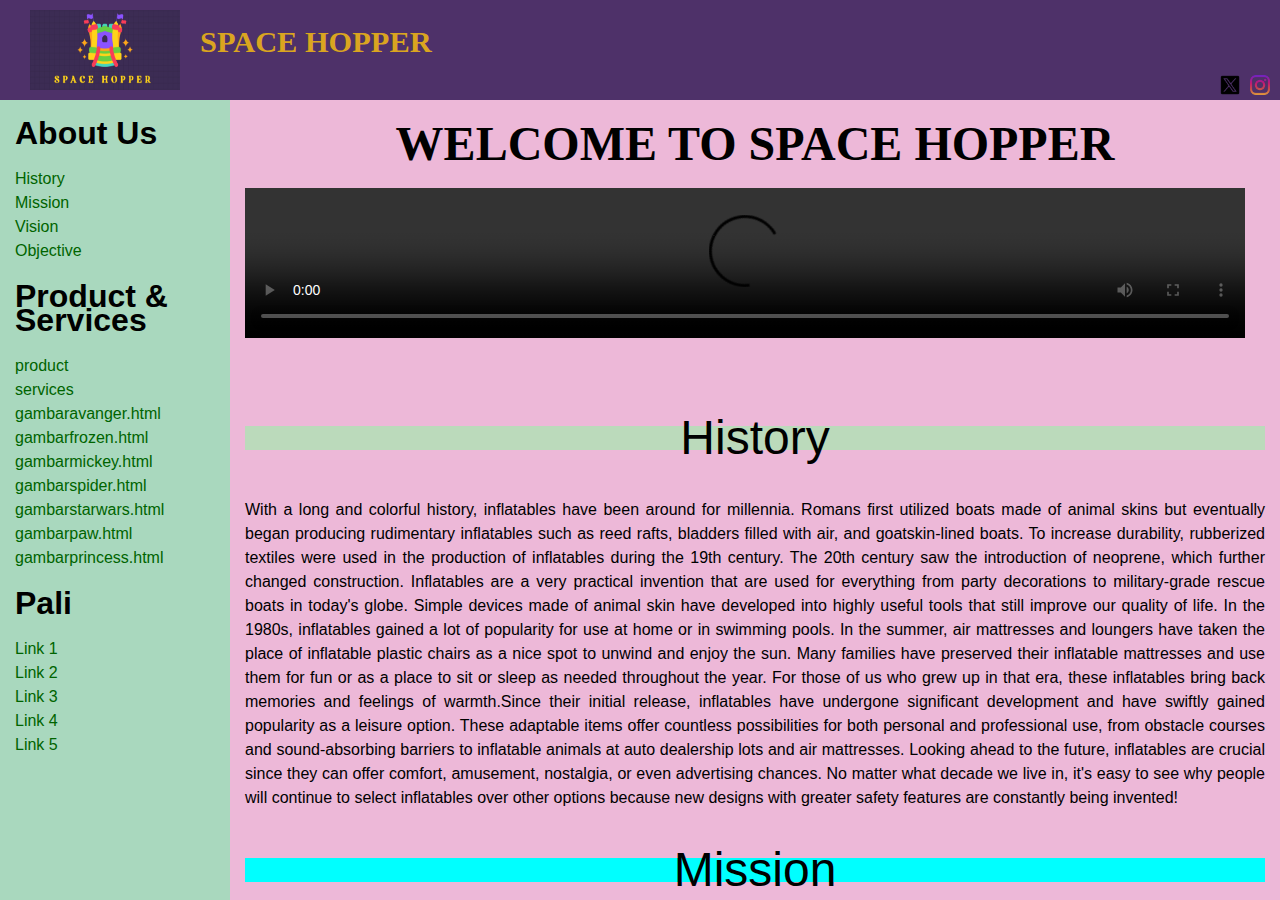
==== index.html @ ca83f3e7 "Add files via upload" ====
<html>
	<head>
		<meta http-equiv="Content-Type" content="text/html; charset=utf-8">
		<title>SpaceHopper-home</title>
		<style type="text/css">
		
		body {
			margin: 0;
			padding: 0;
			overflow: hidden;
			height: 100%; 
			max-height: 100%; 
			font-family:Sans-serif;
			line-height: 1.5em;
		}
		
		#header {
			position: absolute;
			top: 0;
			left: 0;
			width: 100%;
			height: 100px; 
			overflow: hidden; /* Disables scrollbars on the header frame. To enable scrollbars, change "hidden" to "scroll" */
			background: #3a1a58e5;
		}
		
		#nav {
			position: absolute; 
			top: 100px; 
			left: 0; 
			bottom: 0;
			width: 230px;
			overflow: auto; /* Scrollbars will appear on this frame only when there's enough content to require scrolling. To disable scrollbars, change to "hidden", or use "scroll" to enable permanent scrollbars */
			background: #a9d8be; 		
		}
		
		#logo {
			padding:10px;
		}
		
		main {
			position: fixed;
			top: 100px; /* Set this to the height of the header */
			left: 230px; 
			right: 0;
			bottom: 0;
			overflow: auto; 
			background: #edb8d8;
		}
		
		.innertube {
			margin: 15px; /* Provides padding for the content */
		}
		
		p {
			color: #000000;
		}

		nav ul {
			list-style-type: none;
			margin: 0;
			padding: 0;
		}
		
		nav ul a {
			color: darkgreen;
			text-decoration: none;
		}
				
		/*IE6 fix*/
		* html body{
			padding: 130px 0 0 230px; /* Set the first value to the height of the header and last value to the width of the nav */
		}
		
		* html main{ 
			height: 100%; 
			width: 100%; 
		}
		
		</style>
		
	</head>
	
	<body>		

		<header id="header">
			<div id="logo">
				<img src="image/logospacehopper.png" alt="spacehopper" style="float: left;" width="150px" height="80px" hspace="20">
				<h1 style="font-family:'Times New Roman', Times, serif; font-size: 190%; color: goldenrod;">SPACE HOPPER</h1>
                <a href="https://www.instagram.com/spaceeeehoppeeeer/"><img src="image/instagram.png" alt="instagram" style="float:right;" width="20px;" heigh="10px;"></a>
				<a href="https://twitter.com/funballoonpark"><img src="image/x.png" alt="instagram" style="float:right;" hspace="10" width="20px;" heigh="10px;"></a>
				
			</div>
		</header>
				
		<main>
			<div class="innertube">
				
				<h1 style="text-align: center; font-family:Cambria, Cochin, Georgia, Times, 'Times New Roman', serif; font-size: 300%;">WELCOME TO SPACE HOPPER</h1>
				<p>
					<video controls  style="text-align: center;" width="1000">
						<source src="video/28FT Inflatable Obstacle Course 180 _ Obstacle Course.mp4" type="video/mp4">
						<source src="video/28FT Inflatable Obstacle Course 180 _ Obstacle Course.mp4" type="video/ogg">
				</p>
				<br>
				<p style="background-color: #85ff9c7b; font-family:Impact, Haettenschweiler, 'Arial Narrow Bold', sans-serif; text-align: center; font-size: 300%;">History</p>
				<p style="text-align: justify;">With a long and colorful history, inflatables have been around for millennia. Romans first utilized boats made of animal skins but eventually began producing rudimentary inflatables such as reed rafts, bladders filled with air, and goatskin-lined boats. To increase durability, rubberized textiles were used in the production of inflatables during the 19th century. The 20th century saw the introduction of neoprene, which further changed construction. Inflatables are a very practical invention that are used for everything from party decorations to military-grade rescue boats in today's globe. Simple devices made of animal skin have developed into highly useful tools that still improve our quality of life. In the 1980s, inflatables gained a lot of popularity for use at home or in swimming pools. In the summer, air mattresses and loungers have taken the place of inflatable plastic chairs as a nice spot to unwind and enjoy the sun. Many families have preserved their inflatable mattresses and use them for fun or as a place to sit or sleep as needed throughout the year. For those of us who grew up in that era, these inflatables bring back memories and feelings of warmth.Since their initial release, inflatables have undergone significant development and have swiftly gained popularity as a leisure option. These adaptable items offer countless possibilities for both personal and professional use, from obstacle courses and sound-absorbing barriers to inflatable animals at auto dealership lots and air mattresses. Looking ahead to the future, inflatables are crucial since they can offer comfort, amusement, nostalgia, or even advertising chances. No matter what decade we live in, it's easy to see why people will continue to select inflatables over other options because new designs with greater safety features are constantly being invented!</p>
				<p style="background-color: aqua; font-family:Impact, Haettenschweiler, 'Arial Narrow Bold', sans-serif; text-align: center; font-size: 300%;">Mission</p>
				<p style="text-align: center;">Creating big smiles for our customers.</p>
				<p style="background-color: khaki; font-family: Impact, Haettenschweiler, 'Arial Narrow Bold', sans-serif; text-align: center; font-size: 300%;">Vision</p>
				<p style="text-align: center;">To introduce inflatable water park games for everyone.</p>
				<p style="background-color: coral; font-family: Impact, Haettenschweiler, 'Arial Narrow Bold', sans-serif; text-align: center; font-size: 300%;">Objective</p>
				<p style="text-align: center;">Teamwork and professionalism, excellence., hardworking, Integrity and honesty.</p>
				<p><script>generateText(300)</script></p>
				
			</div>
		</main>

		<nav id="nav">
			<div class="innertube">
				<h1>About Us</h1>
				<ul>
					<li><a href="#">History</a></li>
					<li><a href="#">Mission</a></li>
					<li><a href="#">Vision</a></li>
					<li><a href="#">Objective</a></li>
				</ul>
				<h1>Product & Services</h1>
				<ul>
					<li><a href="page2.html">product</a></li>
					<li><a href="services.html">services</a></li>
					<li><a href="gambaravengers.html">gambaravanger.html</a></li>
					<li><a href="gambarfrozen.html">gambarfrozen.html</a></li>
					<li><a href="gambarmickey.html">gambarmickey.html</a></li>
					<li><a href="gambarspider.html">gambarspider.html</a></li>
					<li><a href="gambarstarwars.html">gambarstarwars.html</a></li>
                    <li><a href="gambarpaw.html">gambarpaw.html</a></li>
                    <li><a href="gambarprincess.html">gambarprincess.html</a></li>
				</ul>
				<h1>Pali</h1>
				<ul>
					<li><a href="#">Link 1</a></li>
					<li><a href="#">Link 2</a></li>
					<li><a href="#">Link 3</a></li>
					<li><a href="#">Link 4</a></li>
					<li><a href="#">Link 5</a></li>
				</ul>
			</div>
		</nav>	
	</body>
</html>
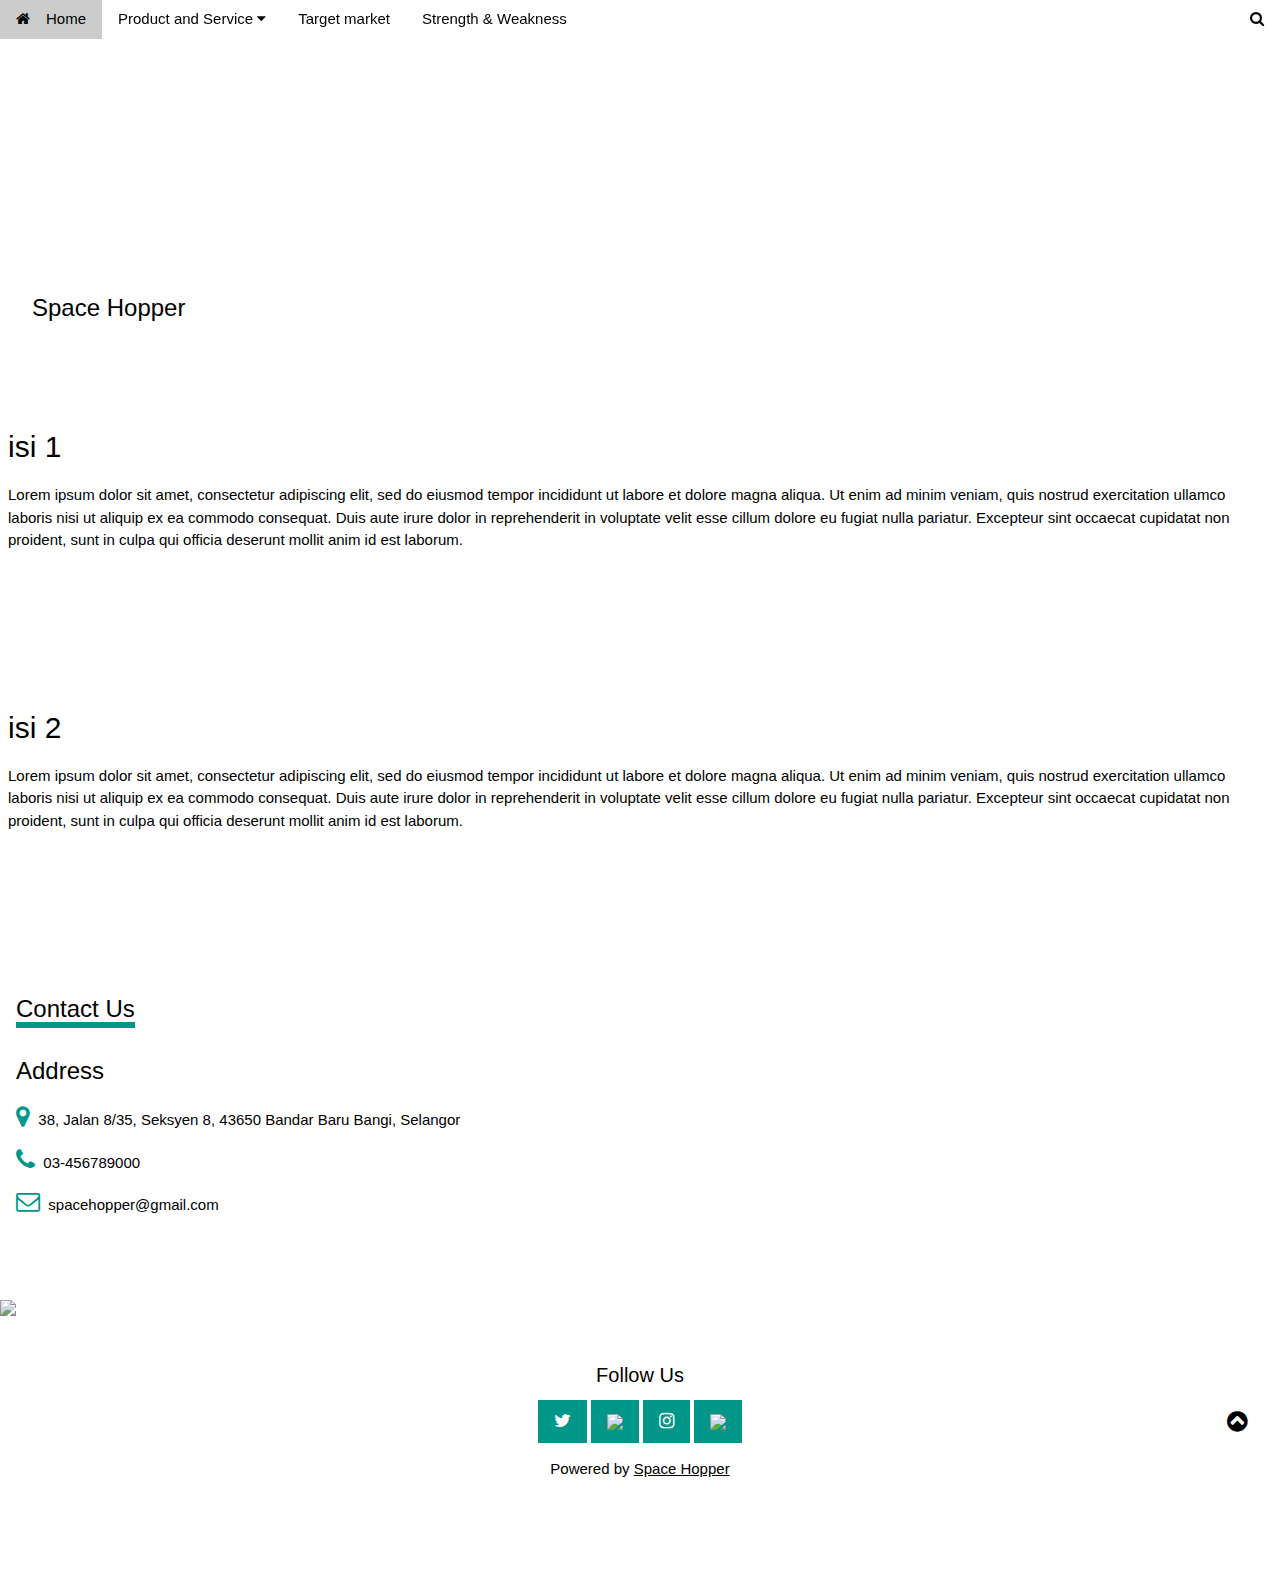
==== commit 8fc4cdfd: "coding untuk part dibo" ====
--- a/index.html
+++ b/index.html
@@ -1,151 +1,152 @@
+<!DOCTYPE html>
 <html>
-	<head>
-		<meta http-equiv="Content-Type" content="text/html; charset=utf-8">
-		<title>SpaceHopper-home</title>
-		<style type="text/css">
-		
-		body {
-			margin: 0;
-			padding: 0;
-			overflow: hidden;
-			height: 100%; 
-			max-height: 100%; 
-			font-family:Sans-serif;
-			line-height: 1.5em;
-		}
-		
-		#header {
-			position: absolute;
-			top: 0;
-			left: 0;
-			width: 100%;
-			height: 100px; 
-			overflow: hidden; /* Disables scrollbars on the header frame. To enable scrollbars, change "hidden" to "scroll" */
-			background: #3a1a58e5;
-		}
-		
-		#nav {
-			position: absolute; 
-			top: 100px; 
-			left: 0; 
-			bottom: 0;
-			width: 230px;
-			overflow: auto; /* Scrollbars will appear on this frame only when there's enough content to require scrolling. To disable scrollbars, change to "hidden", or use "scroll" to enable permanent scrollbars */
-			background: #a9d8be; 		
-		}
-		
-		#logo {
-			padding:10px;
-		}
-		
-		main {
-			position: fixed;
-			top: 100px; /* Set this to the height of the header */
-			left: 230px; 
-			right: 0;
-			bottom: 0;
-			overflow: auto; 
-			background: #edb8d8;
-		}
-		
-		.innertube {
-			margin: 15px; /* Provides padding for the content */
-		}
-		
-		p {
-			color: #000000;
-		}
+<head>
+<title>Space Hopper</title>
+<meta charset="UTF-8">
+<meta name="viewport" content="width=device-width, initial-scale=1">
+<link rel="stylesheet" href="https://www.w3schools.com/w3css/4/w3.css">
+<link rel="stylesheet" href="https://www.w3schools.com/lib/w3-theme-black.css">
+<link rel="stylesheet" href="https://cdnjs.cloudflare.com/ajax/libs/font-awesome/4.7.0/css/font-awesome.min.css">
+</head>
+<body id="myPage">
 
-		nav ul {
-			list-style-type: none;
-			margin: 0;
-			padding: 0;
-		}
-		
-		nav ul a {
-			color: darkgreen;
-			text-decoration: none;
-		}
-				
-		/*IE6 fix*/
-		* html body{
-			padding: 130px 0 0 230px; /* Set the first value to the height of the header and last value to the width of the nav */
-		}
-		
-		* html main{ 
-			height: 100%; 
-			width: 100%; 
-		}
-		
-		</style>
-		
-	</head>
-	
-	<body>		
+<!-- Sidebar on click -->
+<nav class="w3-sidebar w3-bar-block w3-white w3-card w3-animate-left w3-xxlarge" style="display:none;z-index:2" id="mySidebar">
+  <a href="javascript:void(0)" onclick="w3_close()" class="w3-bar-item w3-button w3-display-topright w3-text-teal">Close
+    <i class="fa fa-remove"></i>
+  </a>
+ 
+</nav>
 
-		<header id="header">
-			<div id="logo">
-				<img src="image/logospacehopper.png" alt="spacehopper" style="float: left;" width="150px" height="80px" hspace="20">
-				<h1 style="font-family:'Times New Roman', Times, serif; font-size: 190%; color: goldenrod;">SPACE HOPPER</h1>
-                <a href="https://www.instagram.com/spaceeeehoppeeeer/"><img src="image/instagram.png" alt="instagram" style="float:right;" width="20px;" heigh="10px;"></a>
-				<a href="https://twitter.com/funballoonpark"><img src="image/x.png" alt="instagram" style="float:right;" hspace="10" width="20px;" heigh="10px;"></a>
-				
-			</div>
-		</header>
-				
-		<main>
-			<div class="innertube">
-				
-				<h1 style="text-align: center; font-family:Cambria, Cochin, Georgia, Times, 'Times New Roman', serif; font-size: 300%;">WELCOME TO SPACE HOPPER</h1>
-				<p>
-					<video controls  style="text-align: center;" width="1000">
-						<source src="video/28FT Inflatable Obstacle Course 180 _ Obstacle Course.mp4" type="video/mp4">
-						<source src="video/28FT Inflatable Obstacle Course 180 _ Obstacle Course.mp4" type="video/ogg">
-				</p>
-				<br>
-				<p style="background-color: #85ff9c7b; font-family:Impact, Haettenschweiler, 'Arial Narrow Bold', sans-serif; text-align: center; font-size: 300%;">History</p>
-				<p style="text-align: justify;">With a long and colorful history, inflatables have been around for millennia. Romans first utilized boats made of animal skins but eventually began producing rudimentary inflatables such as reed rafts, bladders filled with air, and goatskin-lined boats. To increase durability, rubberized textiles were used in the production of inflatables during the 19th century. The 20th century saw the introduction of neoprene, which further changed construction. Inflatables are a very practical invention that are used for everything from party decorations to military-grade rescue boats in today's globe. Simple devices made of animal skin have developed into highly useful tools that still improve our quality of life. In the 1980s, inflatables gained a lot of popularity for use at home or in swimming pools. In the summer, air mattresses and loungers have taken the place of inflatable plastic chairs as a nice spot to unwind and enjoy the sun. Many families have preserved their inflatable mattresses and use them for fun or as a place to sit or sleep as needed throughout the year. For those of us who grew up in that era, these inflatables bring back memories and feelings of warmth.Since their initial release, inflatables have undergone significant development and have swiftly gained popularity as a leisure option. These adaptable items offer countless possibilities for both personal and professional use, from obstacle courses and sound-absorbing barriers to inflatable animals at auto dealership lots and air mattresses. Looking ahead to the future, inflatables are crucial since they can offer comfort, amusement, nostalgia, or even advertising chances. No matter what decade we live in, it's easy to see why people will continue to select inflatables over other options because new designs with greater safety features are constantly being invented!</p>
-				<p style="background-color: aqua; font-family:Impact, Haettenschweiler, 'Arial Narrow Bold', sans-serif; text-align: center; font-size: 300%;">Mission</p>
-				<p style="text-align: center;">Creating big smiles for our customers.</p>
-				<p style="background-color: khaki; font-family: Impact, Haettenschweiler, 'Arial Narrow Bold', sans-serif; text-align: center; font-size: 300%;">Vision</p>
-				<p style="text-align: center;">To introduce inflatable water park games for everyone.</p>
-				<p style="background-color: coral; font-family: Impact, Haettenschweiler, 'Arial Narrow Bold', sans-serif; text-align: center; font-size: 300%;">Objective</p>
-				<p style="text-align: center;">Teamwork and professionalism, excellence., hardworking, Integrity and honesty.</p>
-				<p><script>generateText(300)</script></p>
-				
-			</div>
-		</main>
+<!-- Navbar -->
+<div class="w3-top">
+ <div class="w3-bar w3-theme-d2 w3-left-align">
+  <a class="w3-bar-item w3-button w3-hide-medium w3-hide-large w3-right w3-hover-white w3-theme-d2" href="javascript:void(0);" onclick="openNav()"><i class="fa fa-bars"></i></a>
+  <a href="index.html" class="w3-bar-item w3-button w3-teal"><i class="fa fa-home w3-margin-right"></i>Home</a>
+  <div class="w3-dropdown-hover w3-hide-small">
+    <button class="w3-button" title="Product and Service">Product and Service <i class="fa fa-caret-down"></i></button>     
+    <div class="w3-dropdown-content w3-card-4 w3-bar-block">
+      <a href="gambaravangers.html" class="w3-bar-item w3-button">Avengers Theme</a>
+      <a href="gambarmickey.html" class="w3-bar-item w3-button">Mickey Theme</a>
+      <a href="gambarpaw.html" class="w3-bar-item w3-button">Paw Patrol Theme</a>
+      <a href="gambarprincess.html" class="w3-bar-item w3-button">Princess Theme</a>
+      <a href="gambarstarwars.html" class="w3-bar-item w3-button">Star Wars Theme</a>
+      <a href="gambarfrozen.html" class="w3-bar-item w3-button">Frozen Theme</a>
+      <a href="gambarspider.html" class="w3-bar-item w3-button">Spiderman Theme</a>
+    </div>
+  </div>
+  <a href="page3.html" class="w3-bar-item w3-button w3-hide-small w3-hover-white">Target market</a>
+  <a href="#Strength & Weakness" class="w3-bar-item w3-button w3-hide-small w3-hover-white">Strength & Weakness</a>
+    <div class="w3-dropdown-hover w3-hide-small">
+    <div class="w3-dropdown-content w3-card-4 w3-bar-block">
+    </div>
+  </div>
+  <a href="#" class="w3-bar-item w3-button w3-hide-small w3-right w3-hover-teal" title="Search"><i class="fa fa-search"></i></a>
+ </div>
 
-		<nav id="nav">
-			<div class="innertube">
-				<h1>About Us</h1>
-				<ul>
-					<li><a href="#">History</a></li>
-					<li><a href="#">Mission</a></li>
-					<li><a href="#">Vision</a></li>
-					<li><a href="#">Objective</a></li>
-				</ul>
-				<h1>Product & Services</h1>
-				<ul>
-					<li><a href="page2.html">product</a></li>
-					<li><a href="services.html">services</a></li>
-					<li><a href="gambaravengers.html">gambaravanger.html</a></li>
-					<li><a href="gambarfrozen.html">gambarfrozen.html</a></li>
-					<li><a href="gambarmickey.html">gambarmickey.html</a></li>
-					<li><a href="gambarspider.html">gambarspider.html</a></li>
-					<li><a href="gambarstarwars.html">gambarstarwars.html</a></li>
-                    <li><a href="gambarpaw.html">gambarpaw.html</a></li>
-                    <li><a href="gambarprincess.html">gambarprincess.html</a></li>
-				</ul>
-				<h1>Pali</h1>
-				<ul>
-					<li><a href="#">Link 1</a></li>
-					<li><a href="#">Link 2</a></li>
-					<li><a href="#">Link 3</a></li>
-					<li><a href="#">Link 4</a></li>
-					<li><a href="#">Link 5</a></li>
-				</ul>
-			</div>
-		</nav>	
-	</body>
+  <!-- Navbar on small screens -->
+  <div id="navDemo" class="w3-bar-block w3-theme-d2 w3-hide w3-hide-large w3-hide-medium">
+    <a href="#Home" class="w3-bar-item w3-button">Home</a>
+    <a href="#Product & Service" class="w3-bar-item w3-button">Product & Service</a>
+    <a href="#Target Market" class="w3-bar-item w3-button">Target Market</a>
+    <a href="#Strength & Weakness" class="w3-bar-item w3-button">Strength & weakness</a>
+    <a href="#" class="w3-bar-item w3-button">Search</a>
+  </div>
+</div>
+
+<!-- Image Header -->
+<div class="w3-display-container w3-animate-opacity">
+  <img src="IMD311 coding/img/logo.png" alt="boat" style="width:100%;min-height:350px;max-height:600px;">
+  <div class="w3-container w3-display-bottomleft w3-margin-bottom">  
+    <button onclick="document.getElementById('id01').style.display='block'" class="w3-button w3-xlarge w3-theme w3-hover-teal" title="Space hopper">Space Hopper</button>
+  </div>
+</div>
+
+<!-- Modal -->
+<div id="id01" class="w3-modal">
+  <div class="w3-modal-content w3-card-4 w3-animate-top">
+    <header class="w3-container w3-teal w3-display-container"> 
+      <span onclick="document.getElementById('id01').style.display='none'" class="w3-button w3-teal w3-display-topright"><i class="fa fa-remove"></i></span>
+      <h4>Space Hopper</h4>
+      <h5>No Jump, No Fun<i class="fa fa-smile-o"></i></h5>
+    </header>
+    <div class="w3-container">
+      <p>your day will not be fun if you don't jump on our inflatable park!</p>
+    </div>
+    
+  </div>
+</div>
+ <!-- isi kome -->
+ <div class="w3-row-padding w3-padding-64 w3-theme-l1" id="work">
+  <h2>isi 1</h2>
+  <p>Lorem ipsum dolor sit amet, consectetur adipiscing elit, sed do eiusmod tempor incididunt ut labore et dolore magna aliqua. Ut enim ad minim veniam, quis nostrud exercitation ullamco laboris nisi ut aliquip ex ea commodo consequat. Duis aute irure dolor in reprehenderit in voluptate velit esse cillum dolore eu fugiat nulla pariatur. Excepteur sint occaecat cupidatat non proident, sunt in culpa qui officia deserunt mollit anim id est laborum.</p>
+  </div>
+  <div class="w3-row-padding w3-padding-64 w3-theme-l1" id="work">
+    <h2>isi 2</h2>
+    <p>Lorem ipsum dolor sit amet, consectetur adipiscing elit, sed do eiusmod tempor incididunt ut labore et dolore magna aliqua. Ut enim ad minim veniam, quis nostrud exercitation ullamco laboris nisi ut aliquip ex ea commodo consequat. Duis aute irure dolor in reprehenderit in voluptate velit esse cillum dolore eu fugiat nulla pariatur. Excepteur sint occaecat cupidatat non proident, sunt in culpa qui officia deserunt mollit anim id est laborum.</p>
+    </div>
+  <!--kalau nak letak banyak ii isi copy dari div class sampai penutp div tu-->
+
+  <!-- Contact Container -->
+<div class="w3-container w3-padding-64 w3-theme-l5" id="contact">
+  <div class="w3-row">
+    <div class="w3-col m5">
+    <div class="w3-padding-16"><span class="w3-xlarge w3-border-teal w3-bottombar">Contact Us</span></div>
+      <h3>Address</h3>
+      <p><i class="fa fa-map-marker w3-text-teal w3-xlarge"></i>  38, Jalan 8/35, Seksyen 8, 43650 Bandar Baru Bangi, Selangor</p>
+      <p><i class="fa fa-phone w3-text-teal w3-xlarge"></i>  03-456789000</p>
+      <p><i class="fa fa-envelope-o w3-text-teal w3-xlarge"></i>  spacehopper@gmail.com</p>
+    </div>
+    <div class="w3-col m7">
+    </div>
+  </div>
+</div>
+
+<!-- Image of location/map -->
+<img src="IMD311 coding/img/googlemap.png" class="w3-image w3-greyscale-min" style="width:100%;">
+
+<!-- Footer -->
+<footer class="w3-container w3-padding-32 w3-theme-d1 w3-center">
+  <h4>Follow Us</h4>
+  <a class="w3-button w3-large w3-teal" href="https://twitter.com/funballoonpark" title="Twitter"><i class="fa fa-twitter"></i></a>
+  <a class="w3-button w3-large w3-teal" href="https://www.tiktok.com/@spaceeeehoppeeeer?_t=8jK3HSMSwks&_r=1" title="Tiktok"><img src="IMD311 coding/img/tt item.png" height="25px"></i></a>
+  <a class="w3-button w3-large w3-teal" href="https://www.instagram.com/spaceeeehoppeeeer?utm_source=ig_web_button_share_sheet&igsh=ZDNlZDc0MzIxNw==" title="Instagram"><i class="fa fa-instagram"></i></a>
+  <a class="w3-button w3-large w3-teal w3-hide-small" href="https://wa.me/+60136294689" title="whatsapp"><img src="IMD311 coding/img/ws logo.png" height="25px"></i></a>
+  <p>Powered by <a href="#" target="_blank">Space Hopper</a></p>
+
+  <div style="position:relative;bottom:100px;z-index:1;" class="w3-tooltip w3-right">
+    <span class="w3-text w3-padding w3-teal w3-hide-small">Go To Top</span>   
+    <a class="w3-button w3-theme" href="#myPage"><span class="w3-xlarge">
+    <i class="fa fa-chevron-circle-up"></i></span></a>
+  </div>
+</footer>
+
+<script>
+// Script for side navigation
+function w3_open() 
+{
+  var x = document.getElementById("mySidebar");
+  x.style.width = "300px";
+  x.style.paddingTop = "10%";
+  x.style.display = "block";
+}
+
+// Close side navigation
+function w3_close() 
+{
+  document.getElementById("mySidebar").style.display = "none";
+}
+
+// Used to toggle the menu on smaller screens when clicking on the menu button
+function openNav() 
+{
+  var x = document.getElementById("navDemo");
+  if (x.className.indexOf("w3-show") == -1) {
+    x.className += " w3-show";
+  } else { 
+    x.className = x.className.replace(" w3-show", "");
+  }
+}
+</script>
+</body>
 </html>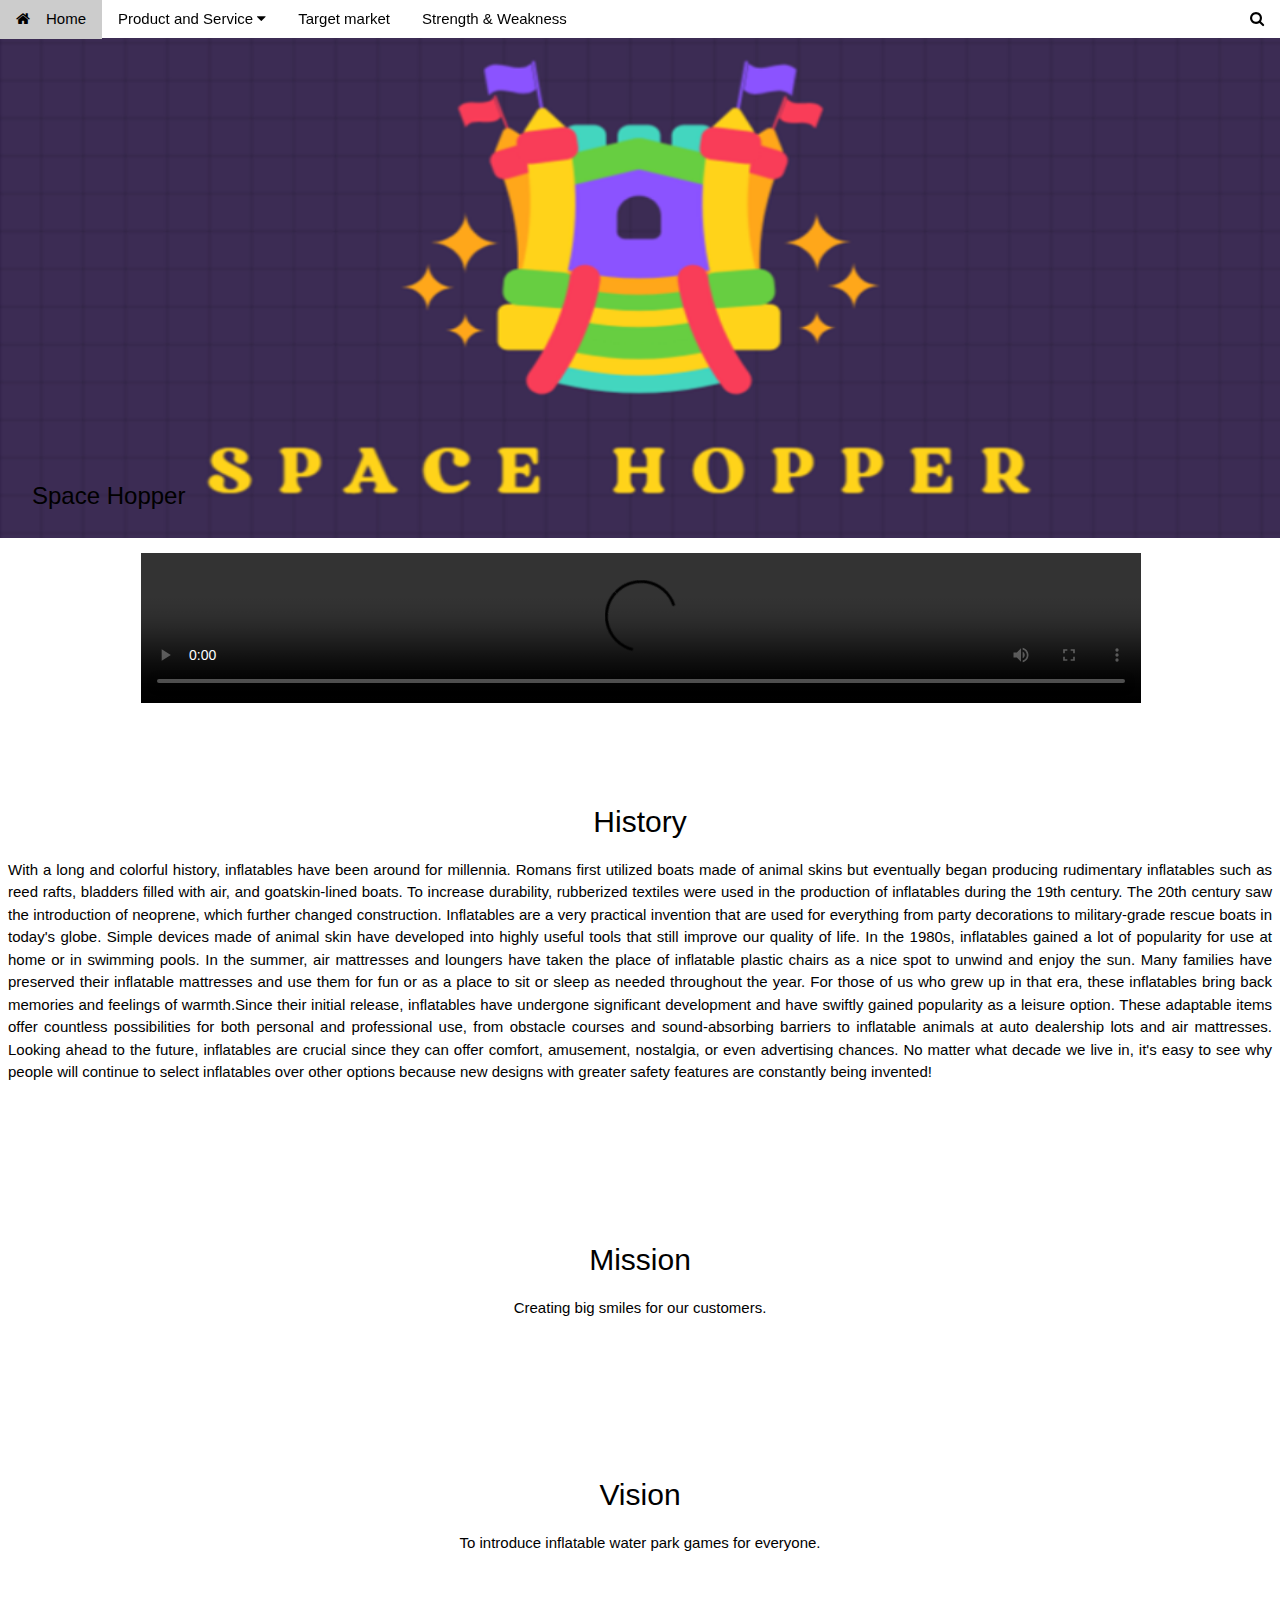
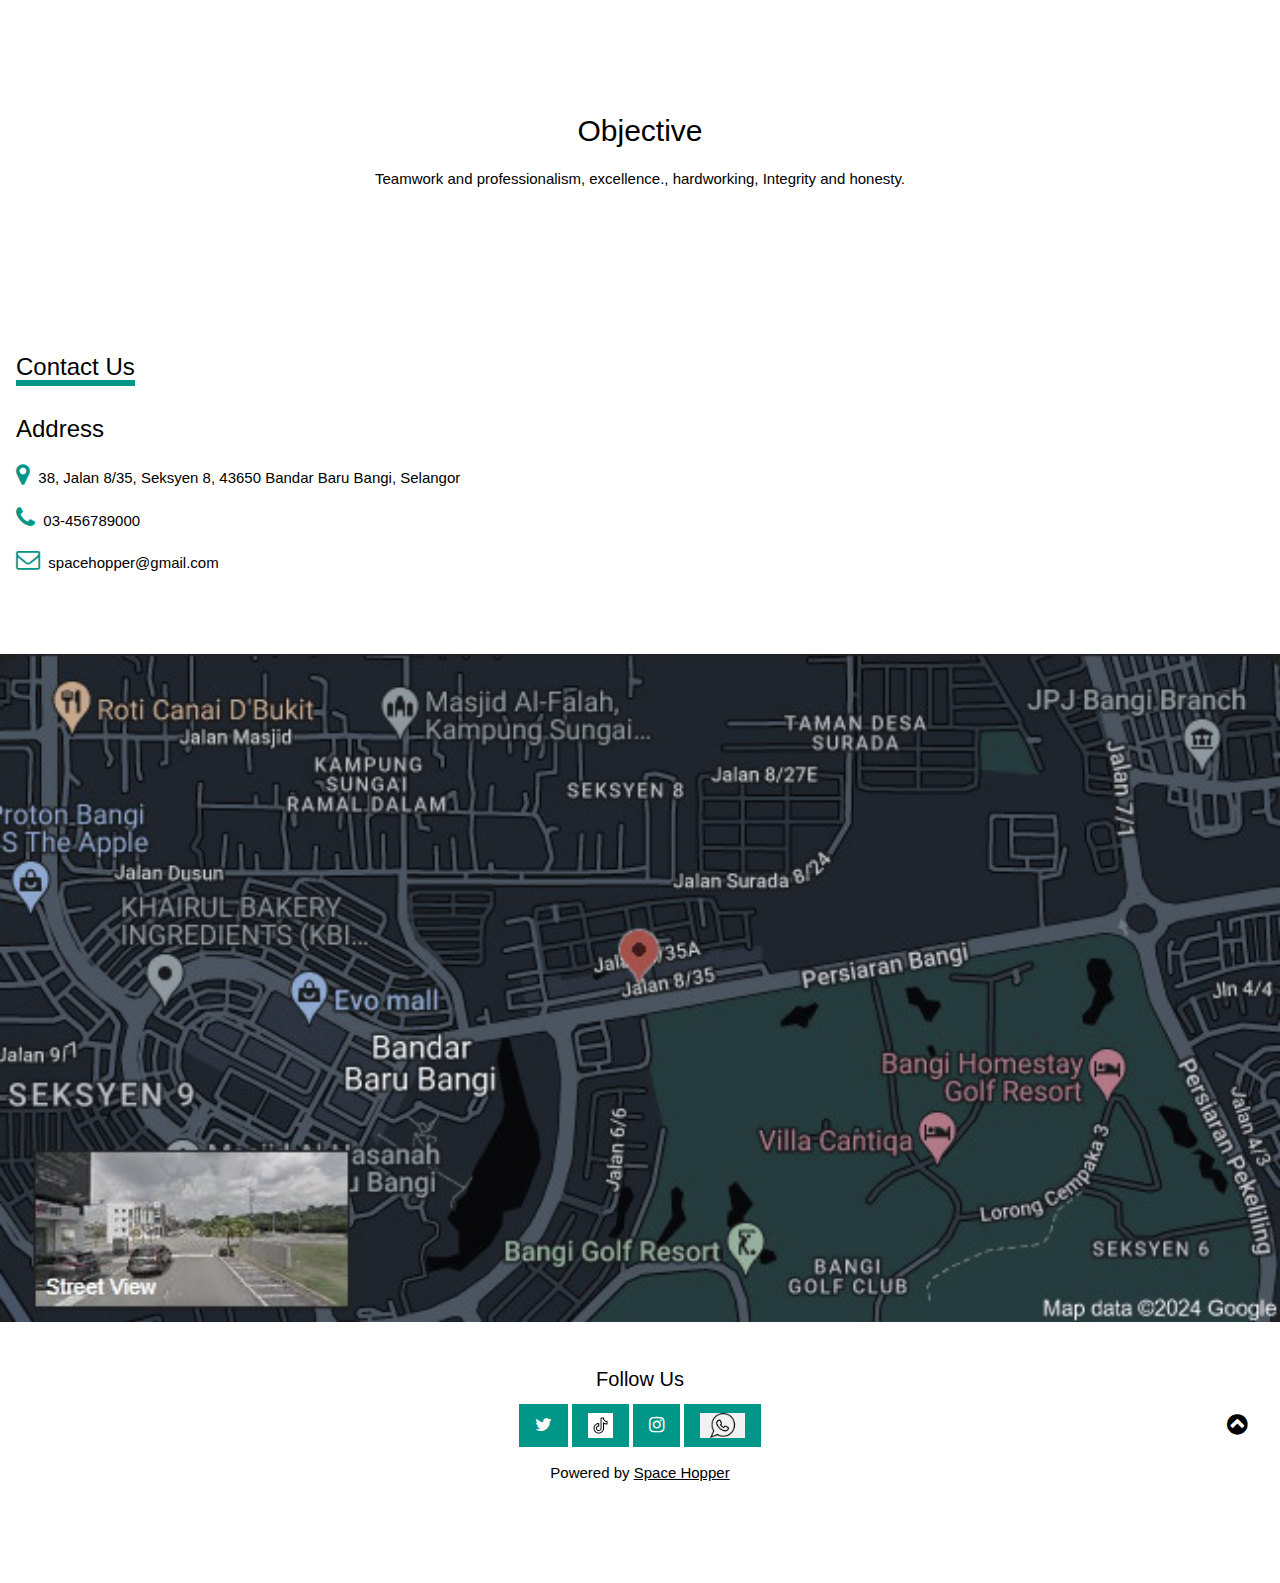
==== commit 128be5a6: "Add files via upload" ====
--- a/index.html
+++ b/index.html
@@ -26,13 +26,15 @@
   <div class="w3-dropdown-hover w3-hide-small">
     <button class="w3-button" title="Product and Service">Product and Service <i class="fa fa-caret-down"></i></button>     
     <div class="w3-dropdown-content w3-card-4 w3-bar-block">
-      <a href="gambaravangers.html" class="w3-bar-item w3-button">Avengers Theme</a>
+      <a href="page2.html" class="w3-bar-item w3-button">Product</a>
+      <a href="gambaravengers.html" class="w3-bar-item w3-button">Avengers Theme</a>
       <a href="gambarmickey.html" class="w3-bar-item w3-button">Mickey Theme</a>
       <a href="gambarpaw.html" class="w3-bar-item w3-button">Paw Patrol Theme</a>
       <a href="gambarprincess.html" class="w3-bar-item w3-button">Princess Theme</a>
       <a href="gambarstarwars.html" class="w3-bar-item w3-button">Star Wars Theme</a>
       <a href="gambarfrozen.html" class="w3-bar-item w3-button">Frozen Theme</a>
       <a href="gambarspider.html" class="w3-bar-item w3-button">Spiderman Theme</a>
+      <a href="services.html" class="w3-bar-item w3-button">Services</a>
     </div>
   </div>
   <a href="page3.html" class="w3-bar-item w3-button w3-hide-small w3-hover-white">Target market</a>
@@ -56,7 +58,7 @@
 
 <!-- Image Header -->
 <div class="w3-display-container w3-animate-opacity">
-  <img src="IMD311 coding/img/logo.png" alt="boat" style="width:100%;min-height:350px;max-height:600px;">
+  <img src="image/logospacehopper.png" alt="our logo" style="width:100%;min-height:150px;max-height:500px; margin-top: 3%;">
   <div class="w3-container w3-display-bottomleft w3-margin-bottom">  
     <button onclick="document.getElementById('id01').style.display='block'" class="w3-button w3-xlarge w3-theme w3-hover-teal" title="Space hopper">Space Hopper</button>
   </div>
@@ -76,14 +78,29 @@
     
   </div>
 </div>
+<div>
+    <p>
+        <video controls style="margin-left: 11%;" width="1000">
+            <source src="video/28FT Inflatable Obstacle Course 180 _ Obstacle Course.mp4" type="video/mp4">
+            <source src="video/28FT Inflatable Obstacle Course 180 _ Obstacle Course.mp4" type="video/ogg">
+    </p>
+</div>
  <!-- isi kome -->
  <div class="w3-row-padding w3-padding-64 w3-theme-l1" id="work">
-  <h2>isi 1</h2>
-  <p>Lorem ipsum dolor sit amet, consectetur adipiscing elit, sed do eiusmod tempor incididunt ut labore et dolore magna aliqua. Ut enim ad minim veniam, quis nostrud exercitation ullamco laboris nisi ut aliquip ex ea commodo consequat. Duis aute irure dolor in reprehenderit in voluptate velit esse cillum dolore eu fugiat nulla pariatur. Excepteur sint occaecat cupidatat non proident, sunt in culpa qui officia deserunt mollit anim id est laborum.</p>
+  <h2 style="text-align: center;">History</h2>
+  <p style="text-align: justify;">With a long and colorful history, inflatables have been around for millennia. Romans first utilized boats made of animal skins but eventually began producing rudimentary inflatables such as reed rafts, bladders filled with air, and goatskin-lined boats. To increase durability, rubberized textiles were used in the production of inflatables during the 19th century. The 20th century saw the introduction of neoprene, which further changed construction. Inflatables are a very practical invention that are used for everything from party decorations to military-grade rescue boats in today's globe. Simple devices made of animal skin have developed into highly useful tools that still improve our quality of life. In the 1980s, inflatables gained a lot of popularity for use at home or in swimming pools. In the summer, air mattresses and loungers have taken the place of inflatable plastic chairs as a nice spot to unwind and enjoy the sun. Many families have preserved their inflatable mattresses and use them for fun or as a place to sit or sleep as needed throughout the year. For those of us who grew up in that era, these inflatables bring back memories and feelings of warmth.Since their initial release, inflatables have undergone significant development and have swiftly gained popularity as a leisure option. These adaptable items offer countless possibilities for both personal and professional use, from obstacle courses and sound-absorbing barriers to inflatable animals at auto dealership lots and air mattresses. Looking ahead to the future, inflatables are crucial since they can offer comfort, amusement, nostalgia, or even advertising chances. No matter what decade we live in, it's easy to see why people will continue to select inflatables over other options because new designs with greater safety features are constantly being invented!</p>
   </div>
   <div class="w3-row-padding w3-padding-64 w3-theme-l1" id="work">
-    <h2>isi 2</h2>
-    <p>Lorem ipsum dolor sit amet, consectetur adipiscing elit, sed do eiusmod tempor incididunt ut labore et dolore magna aliqua. Ut enim ad minim veniam, quis nostrud exercitation ullamco laboris nisi ut aliquip ex ea commodo consequat. Duis aute irure dolor in reprehenderit in voluptate velit esse cillum dolore eu fugiat nulla pariatur. Excepteur sint occaecat cupidatat non proident, sunt in culpa qui officia deserunt mollit anim id est laborum.</p>
+    <h2 style="text-align: center;">Mission</h2>
+    <p style="text-align: center;">Creating big smiles for our customers.</p>
+  </div>
+  <div class="w3-row-padding w3-padding-64 w3-theme-l1" id="work">
+    <h2 style="text-align: center;">Vision</h2>
+    <p style="text-align: center;">To introduce inflatable water park games for everyone.</p>
+  </div>
+  <div class="w3-row-padding w3-padding-64 w3-theme-l1" id="work">
+    <h2 style="text-align: center;">Objective</h2>
+    <p style="text-align: center;">Teamwork and professionalism, excellence., hardworking, Integrity and honesty.</p>
     </div>
   <!--kalau nak letak banyak ii isi copy dari div class sampai penutp div tu-->
 
@@ -103,50 +120,18 @@
 </div>
 
 <!-- Image of location/map -->
-<img src="IMD311 coding/img/googlemap.png" class="w3-image w3-greyscale-min" style="width:100%;">
+<img src="img/googlemap.png" class="w3-image w3-greyscale-min" style="width:100%;">
 
 <!-- Footer -->
 <footer class="w3-container w3-padding-32 w3-theme-d1 w3-center">
   <h4>Follow Us</h4>
   <a class="w3-button w3-large w3-teal" href="https://twitter.com/funballoonpark" title="Twitter"><i class="fa fa-twitter"></i></a>
-  <a class="w3-button w3-large w3-teal" href="https://www.tiktok.com/@spaceeeehoppeeeer?_t=8jK3HSMSwks&_r=1" title="Tiktok"><img src="IMD311 coding/img/tt item.png" height="25px"></i></a>
+  <a class="w3-button w3-large w3-teal" href="https://www.tiktok.com/@spaceeeehoppeeeer?_t=8jK3HSMSwks&_r=1" title="Tiktok"><img src="img/tt item.png" height="25px"></i></a>
   <a class="w3-button w3-large w3-teal" href="https://www.instagram.com/spaceeeehoppeeeer?utm_source=ig_web_button_share_sheet&igsh=ZDNlZDc0MzIxNw==" title="Instagram"><i class="fa fa-instagram"></i></a>
-  <a class="w3-button w3-large w3-teal w3-hide-small" href="https://wa.me/+60136294689" title="whatsapp"><img src="IMD311 coding/img/ws logo.png" height="25px"></i></a>
+  <a class="w3-button w3-large w3-teal w3-hide-small" href="https://wa.me/+60136294689" title="whatsapp"><img src="img/ws logo.png" height="25px"></i></a>
   <p>Powered by <a href="#" target="_blank">Space Hopper</a></p>
 
   <div style="position:relative;bottom:100px;z-index:1;" class="w3-tooltip w3-right">
     <span class="w3-text w3-padding w3-teal w3-hide-small">Go To Top</span>   
     <a class="w3-button w3-theme" href="#myPage"><span class="w3-xlarge">
-    <i class="fa fa-chevron-circle-up"></i></span></a>
-  </div>
-</footer>
-
-<script>
-// Script for side navigation
-function w3_open() 
-{
-  var x = document.getElementById("mySidebar");
-  x.style.width = "300px";
-  x.style.paddingTop = "10%";
-  x.style.display = "block";
-}
-
-// Close side navigation
-function w3_close() 
-{
-  document.getElementById("mySidebar").style.display = "none";
-}
-
-// Used to toggle the menu on smaller screens when clicking on the menu button
-function openNav() 
-{
-  var x = document.getElementById("navDemo");
-  if (x.className.indexOf("w3-show") == -1) {
-    x.className += " w3-show";
-  } else { 
-    x.className = x.className.replace(" w3-show", "");
-  }
-}
-</script>
-</body>
-</html>+    <i class="fa fa-chevron-circle-up"></i></span></a>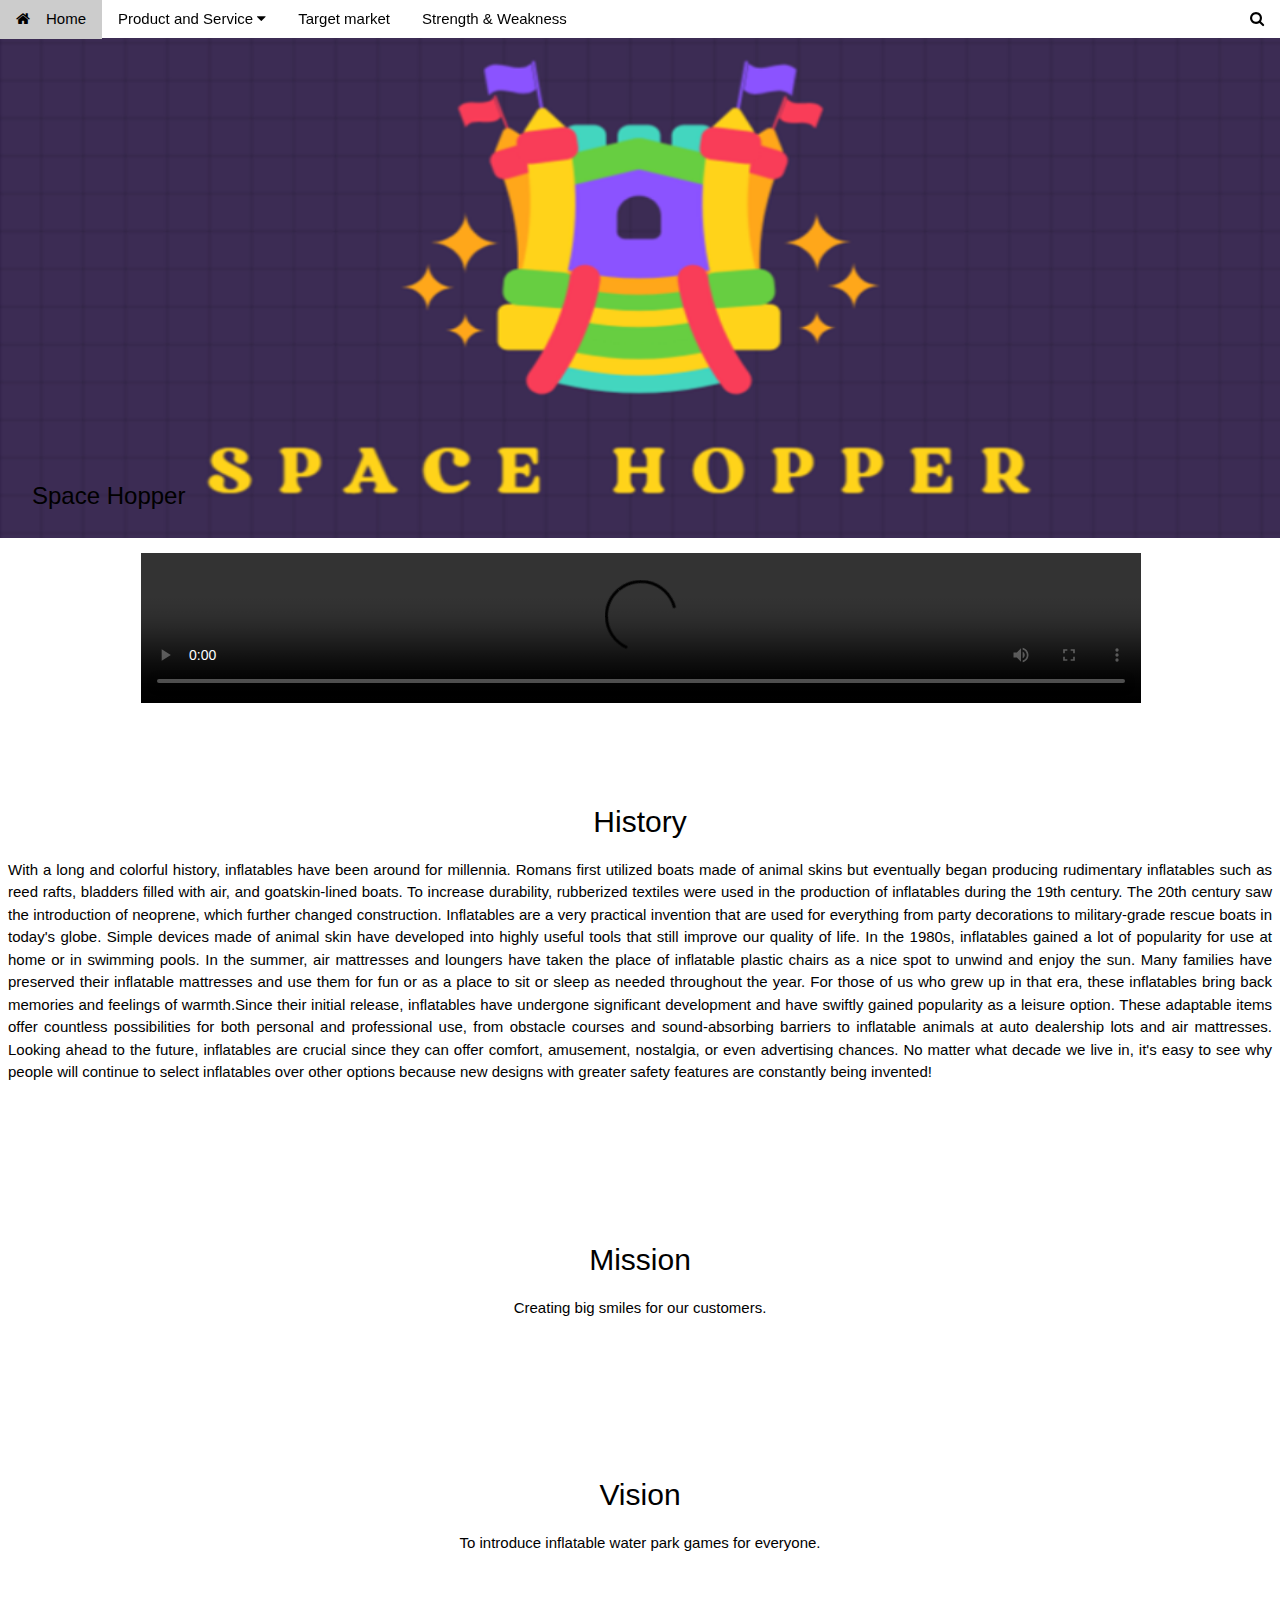
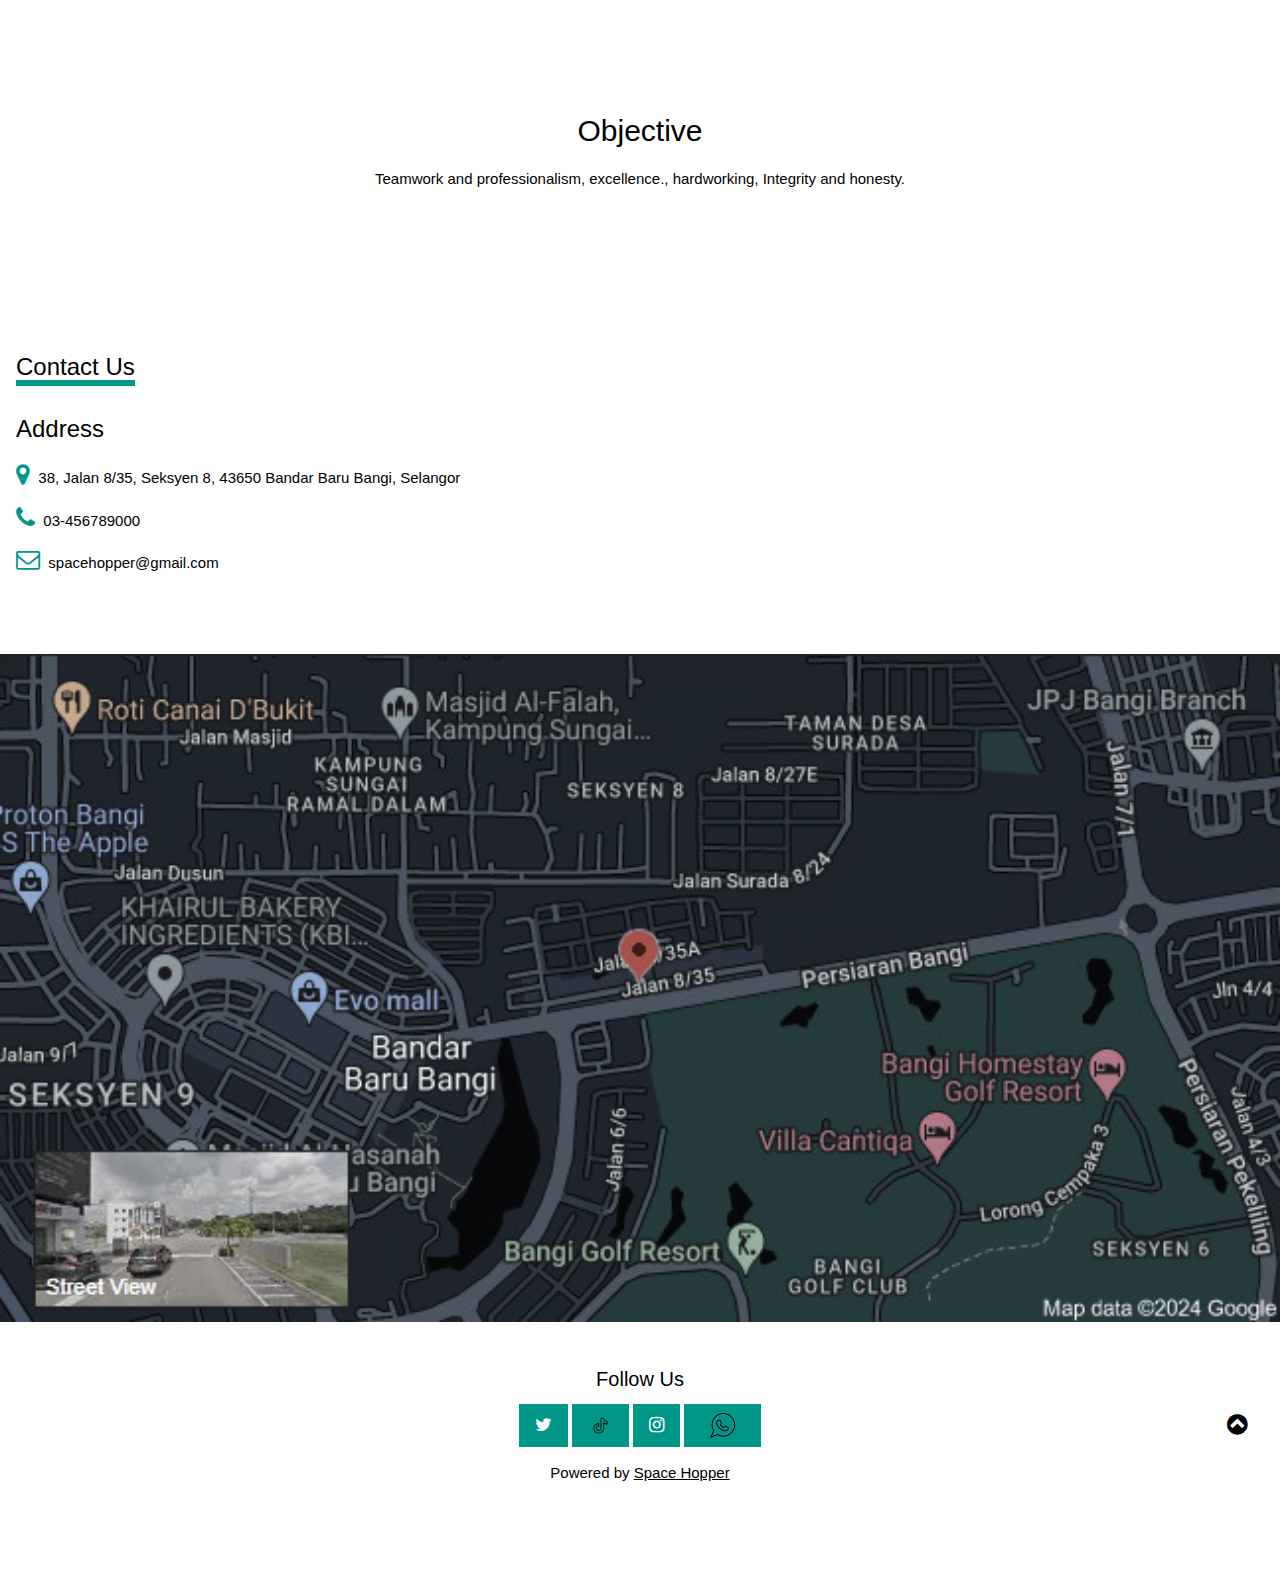
==== commit 7ff7302c: "Add files via upload" ====
--- a/index.html
+++ b/index.html
@@ -26,7 +26,7 @@
   <div class="w3-dropdown-hover w3-hide-small">
     <button class="w3-button" title="Product and Service">Product and Service <i class="fa fa-caret-down"></i></button>     
     <div class="w3-dropdown-content w3-card-4 w3-bar-block">
-      <a href="page2.html" class="w3-bar-item w3-button">Product</a>
+      <a href="page2.html" class="w3-bar-item w3-button">Products</a>
       <a href="gambaravengers.html" class="w3-bar-item w3-button">Avengers Theme</a>
       <a href="gambarmickey.html" class="w3-bar-item w3-button">Mickey Theme</a>
       <a href="gambarpaw.html" class="w3-bar-item w3-button">Paw Patrol Theme</a>
@@ -38,7 +38,7 @@
     </div>
   </div>
   <a href="page3.html" class="w3-bar-item w3-button w3-hide-small w3-hover-white">Target market</a>
-  <a href="#Strength & Weakness" class="w3-bar-item w3-button w3-hide-small w3-hover-white">Strength & Weakness</a>
+  <a href="page4.html" class="w3-bar-item w3-button w3-hide-small w3-hover-white">Strength & Weakness</a>
     <div class="w3-dropdown-hover w3-hide-small">
     <div class="w3-dropdown-content w3-card-4 w3-bar-block">
     </div>
@@ -126,9 +126,9 @@
 <footer class="w3-container w3-padding-32 w3-theme-d1 w3-center">
   <h4>Follow Us</h4>
   <a class="w3-button w3-large w3-teal" href="https://twitter.com/funballoonpark" title="Twitter"><i class="fa fa-twitter"></i></a>
-  <a class="w3-button w3-large w3-teal" href="https://www.tiktok.com/@spaceeeehoppeeeer?_t=8jK3HSMSwks&_r=1" title="Tiktok"><img src="img/tt item.png" height="25px"></i></a>
+  <a class="w3-button w3-large w3-teal" href="https://www.tiktok.com/@spaceeeehoppeeeer?_t=8jK3HSMSwks&_r=1" title="Tiktok"><img src="image/tt item.png" height="25px"></i></a>
   <a class="w3-button w3-large w3-teal" href="https://www.instagram.com/spaceeeehoppeeeer?utm_source=ig_web_button_share_sheet&igsh=ZDNlZDc0MzIxNw==" title="Instagram"><i class="fa fa-instagram"></i></a>
-  <a class="w3-button w3-large w3-teal w3-hide-small" href="https://wa.me/+60136294689" title="whatsapp"><img src="img/ws logo.png" height="25px"></i></a>
+  <a class="w3-button w3-large w3-teal w3-hide-small" href="https://wa.me/+60136294689" title="whatsapp"><img src="image/ws logo.png" height="25px"></i></a>
   <p>Powered by <a href="#" target="_blank">Space Hopper</a></p>
 
   <div style="position:relative;bottom:100px;z-index:1;" class="w3-tooltip w3-right">
